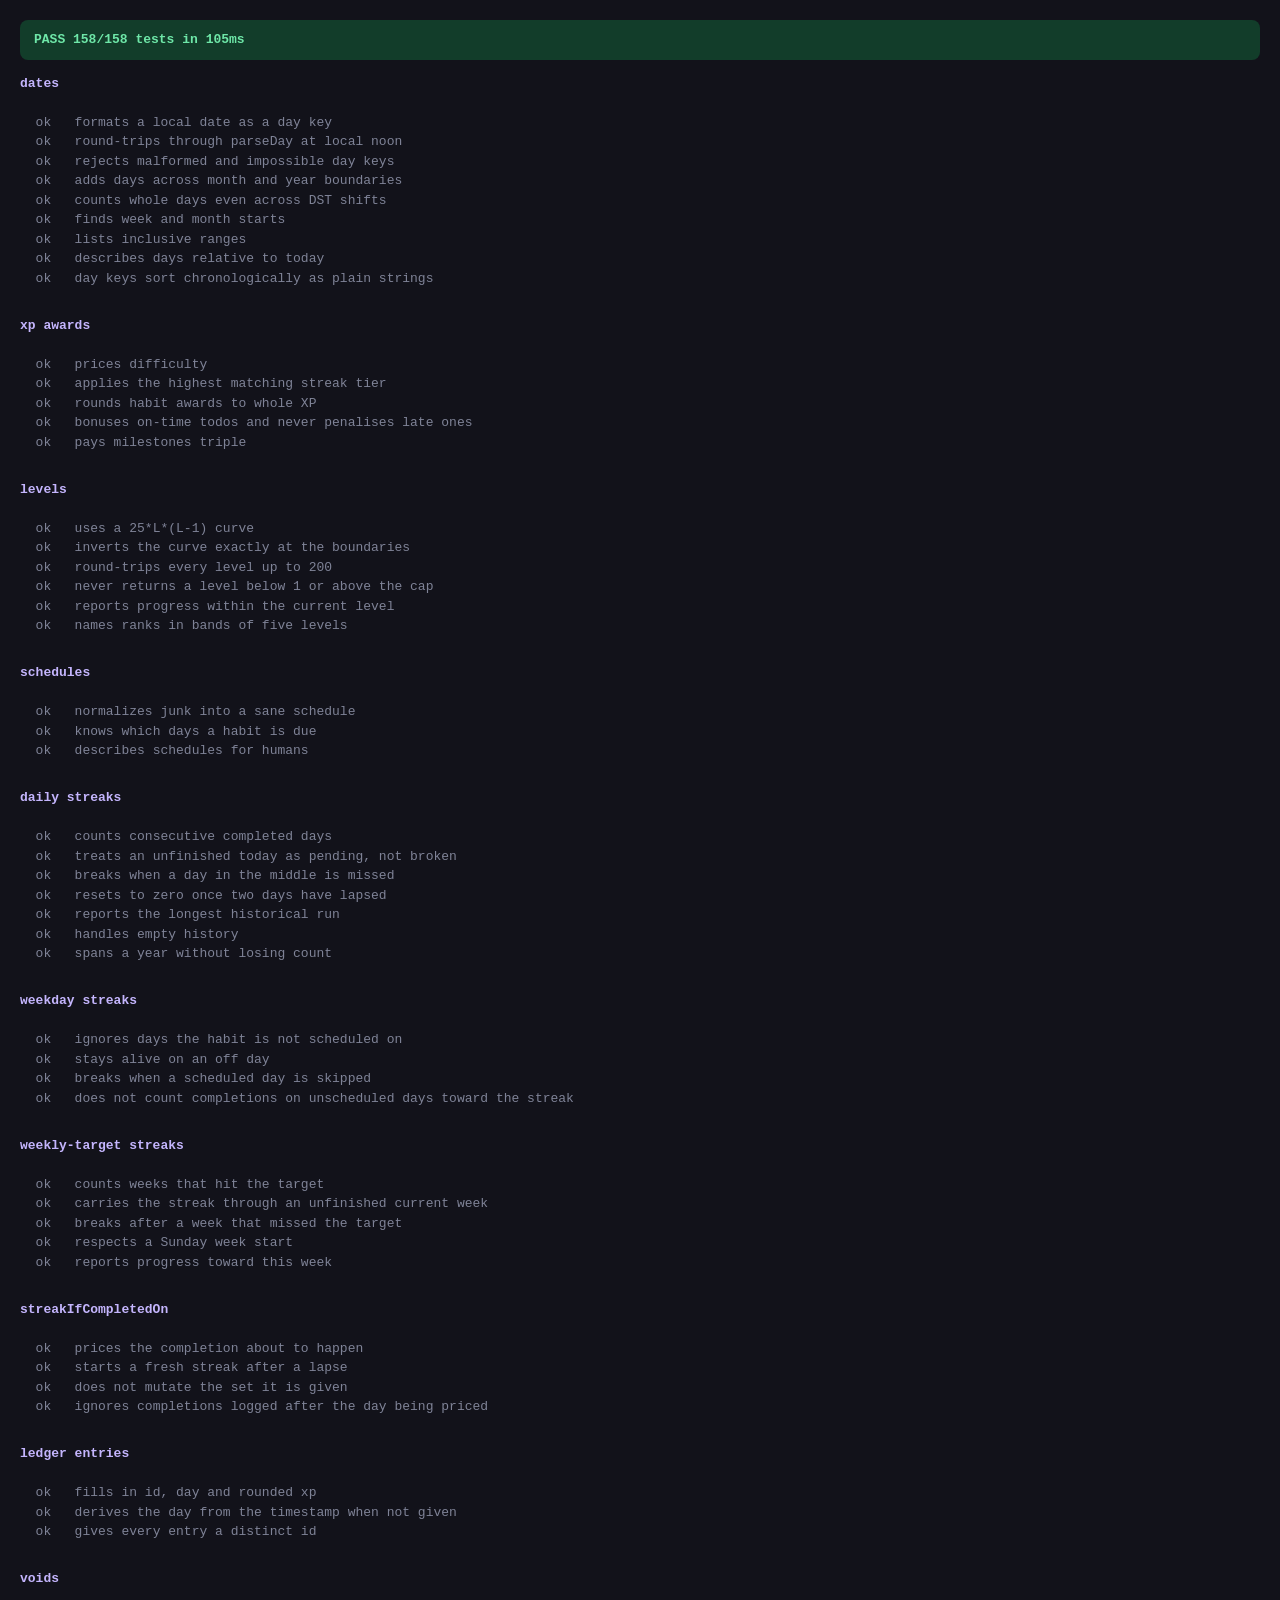
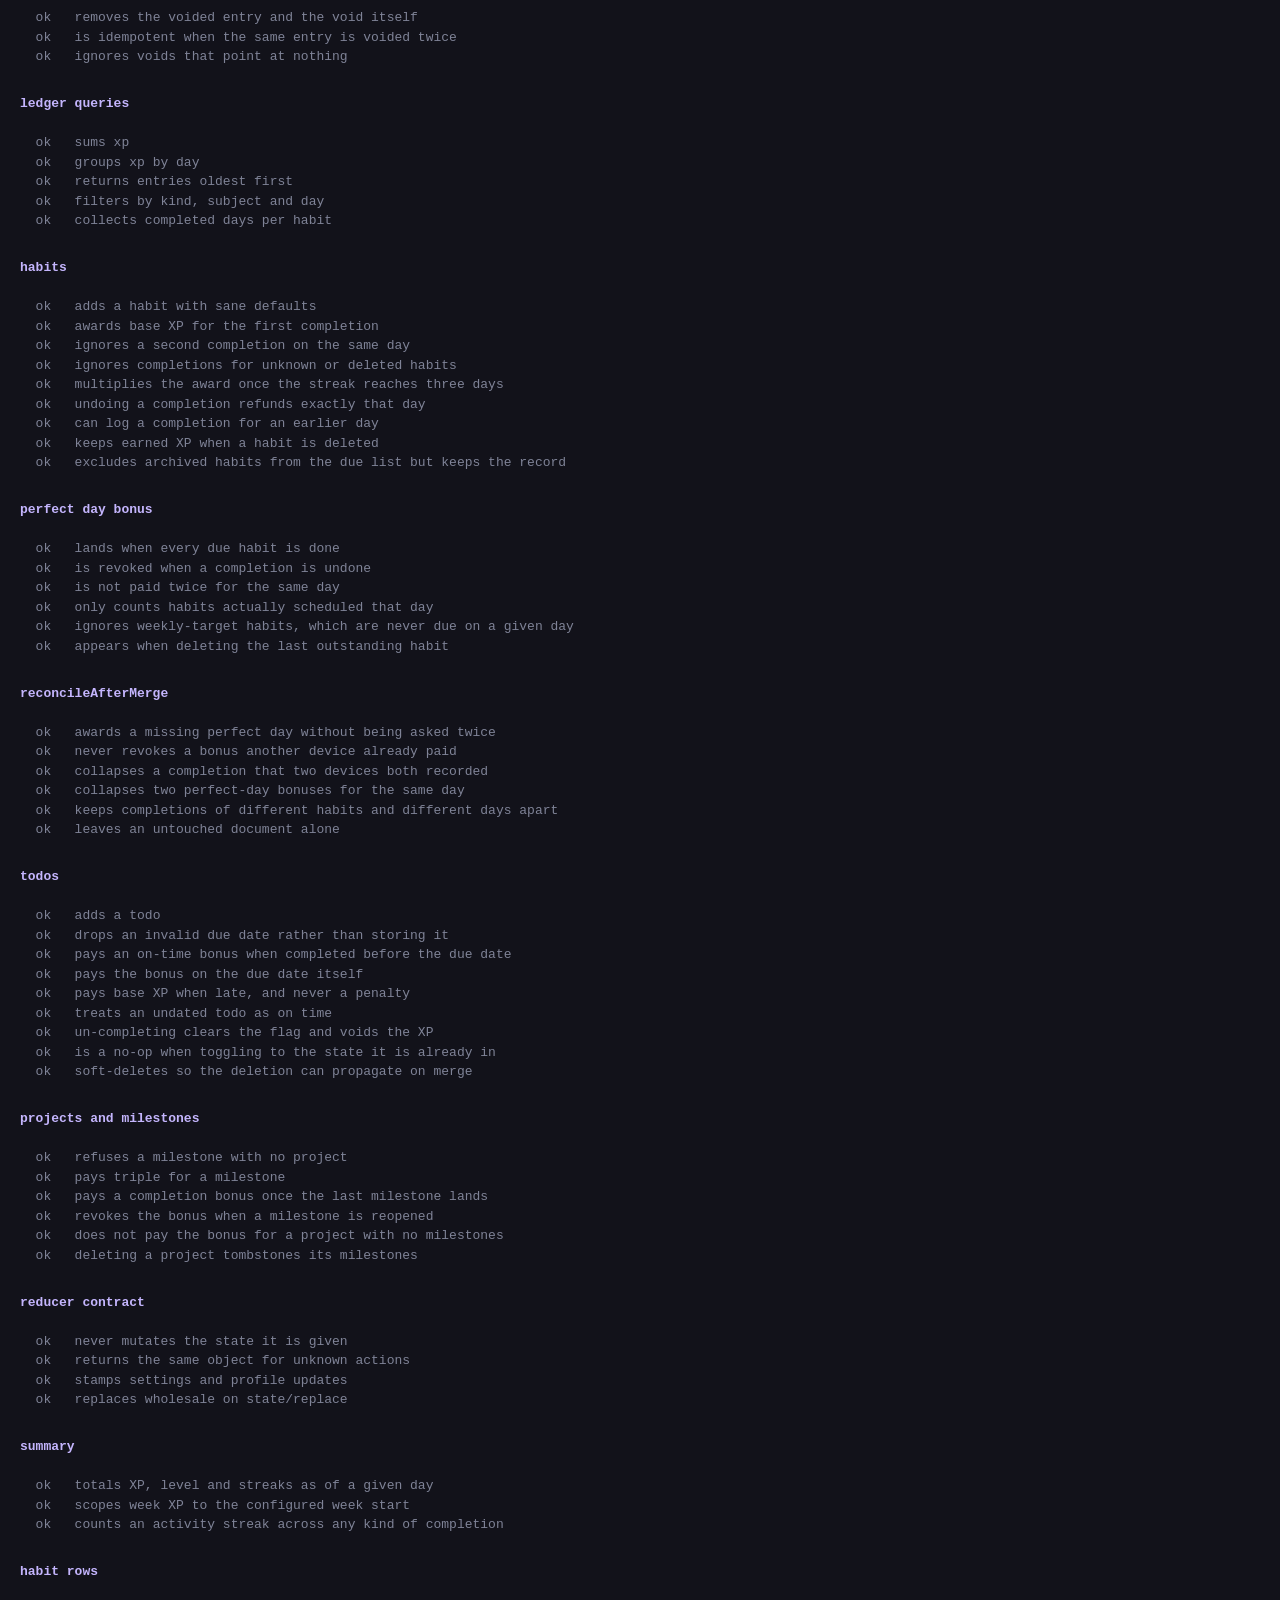
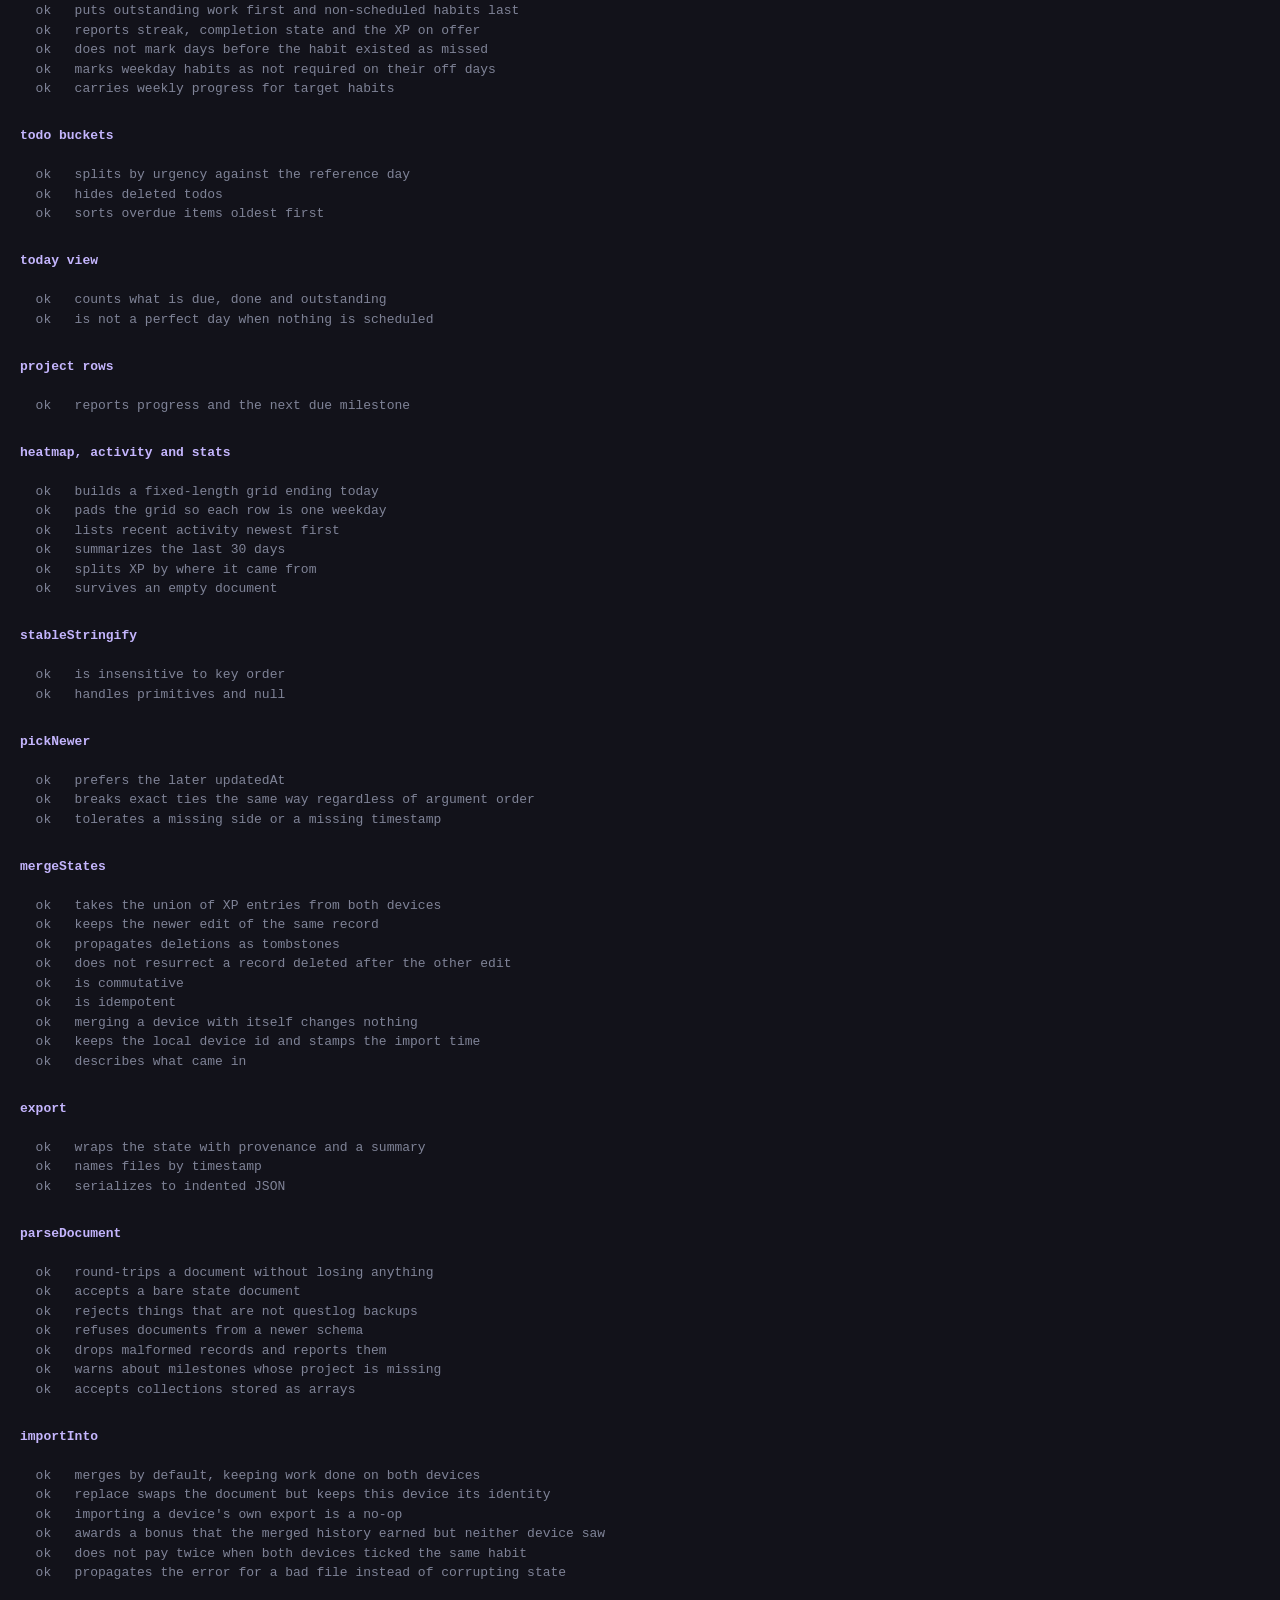
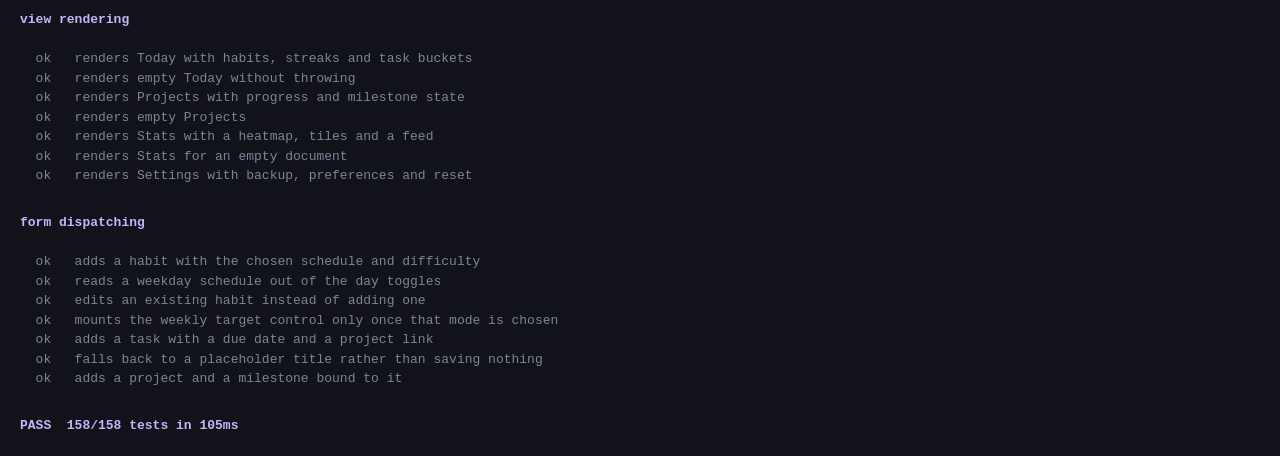
==== tests/run.html @ 2b4b63f4 "questlog: offline-first XP habit tracker Zero-build ES modules, no dependencies, no backend. Pure co" ====
<!doctype html>
<html lang="en">
<head>
<meta charset="utf-8">
<meta name="viewport" content="width=device-width, initial-scale=1">
<title>questlog tests — running…</title>
<style>
  body { background:#12121a; color:#e6e6f0; font:13px/1.5 ui-monospace,SFMono-Regular,Menlo,monospace; margin:0; padding:20px; }
  #status { position:sticky; top:0; padding:10px 14px; border-radius:8px; font-weight:700; margin-bottom:14px; }
  .pass { background:#123d2a; color:#6ee7a8; }
  .fail { background:#43151f; color:#ff9db1; }
  pre { white-space:pre-wrap; margin:0; }
  .l-fail { color:#ff9db1; }
  .l-ok { color:#7f8397; }
  .l-suite { color:#c4b5fd; font-weight:700; margin-top:8px; display:block; }
</style>
</head>
<body>
<div id="status" class="fail">running…</div>
<pre id="out"></pre>
<script type="module">
  import { run } from './harness.js';
  import './dates.test.js';
  import './xp.test.js';
  import './streaks.test.js';
  import './ledger.test.js';
  import './state.test.js';
  import './selectors.test.js';
  import './merge.test.js';
  import './io.test.js';
  import './views.test.js';

  const res = await run();
  window.__testResults = res;
  const status = document.getElementById('status');
  status.textContent = res.summary;
  status.className = res.failed === 0 ? 'pass' : 'fail';
  document.title = `questlog tests — ${res.summary}`;
  const out = document.getElementById('out');
  out.innerHTML = res.text.split('\n').map((line) => {
    const cls = line.startsWith('  FAIL') || line.startsWith('       ') ? 'l-fail'
      : line.startsWith('  ok') ? 'l-ok'
      : line.trim() && !line.startsWith(' ') ? 'l-suite' : '';
    const esc = line.replace(/&/g, '&amp;').replace(/</g, '&lt;');
    return cls ? `<span class="${cls}">${esc}</span>` : esc;
  }).join('\n');
  console.log(res.text);
</script>
</body>
</html>
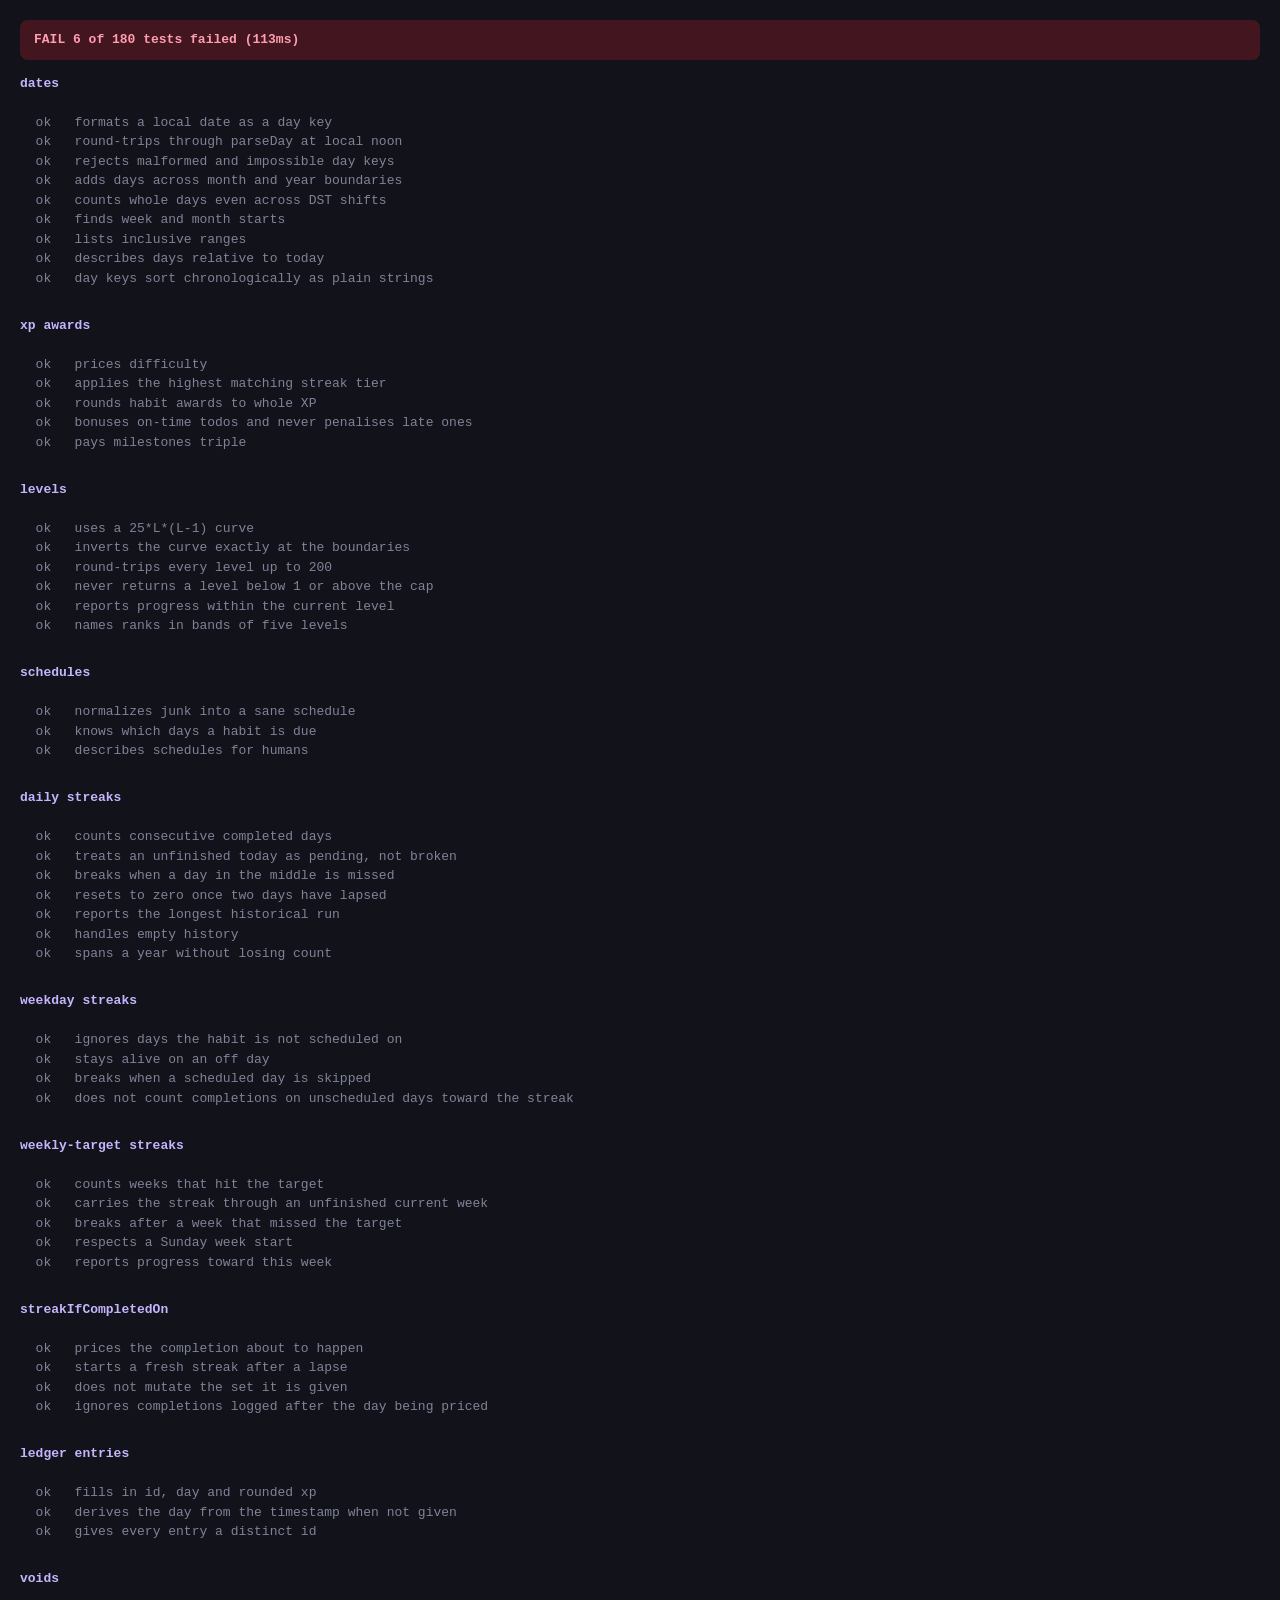
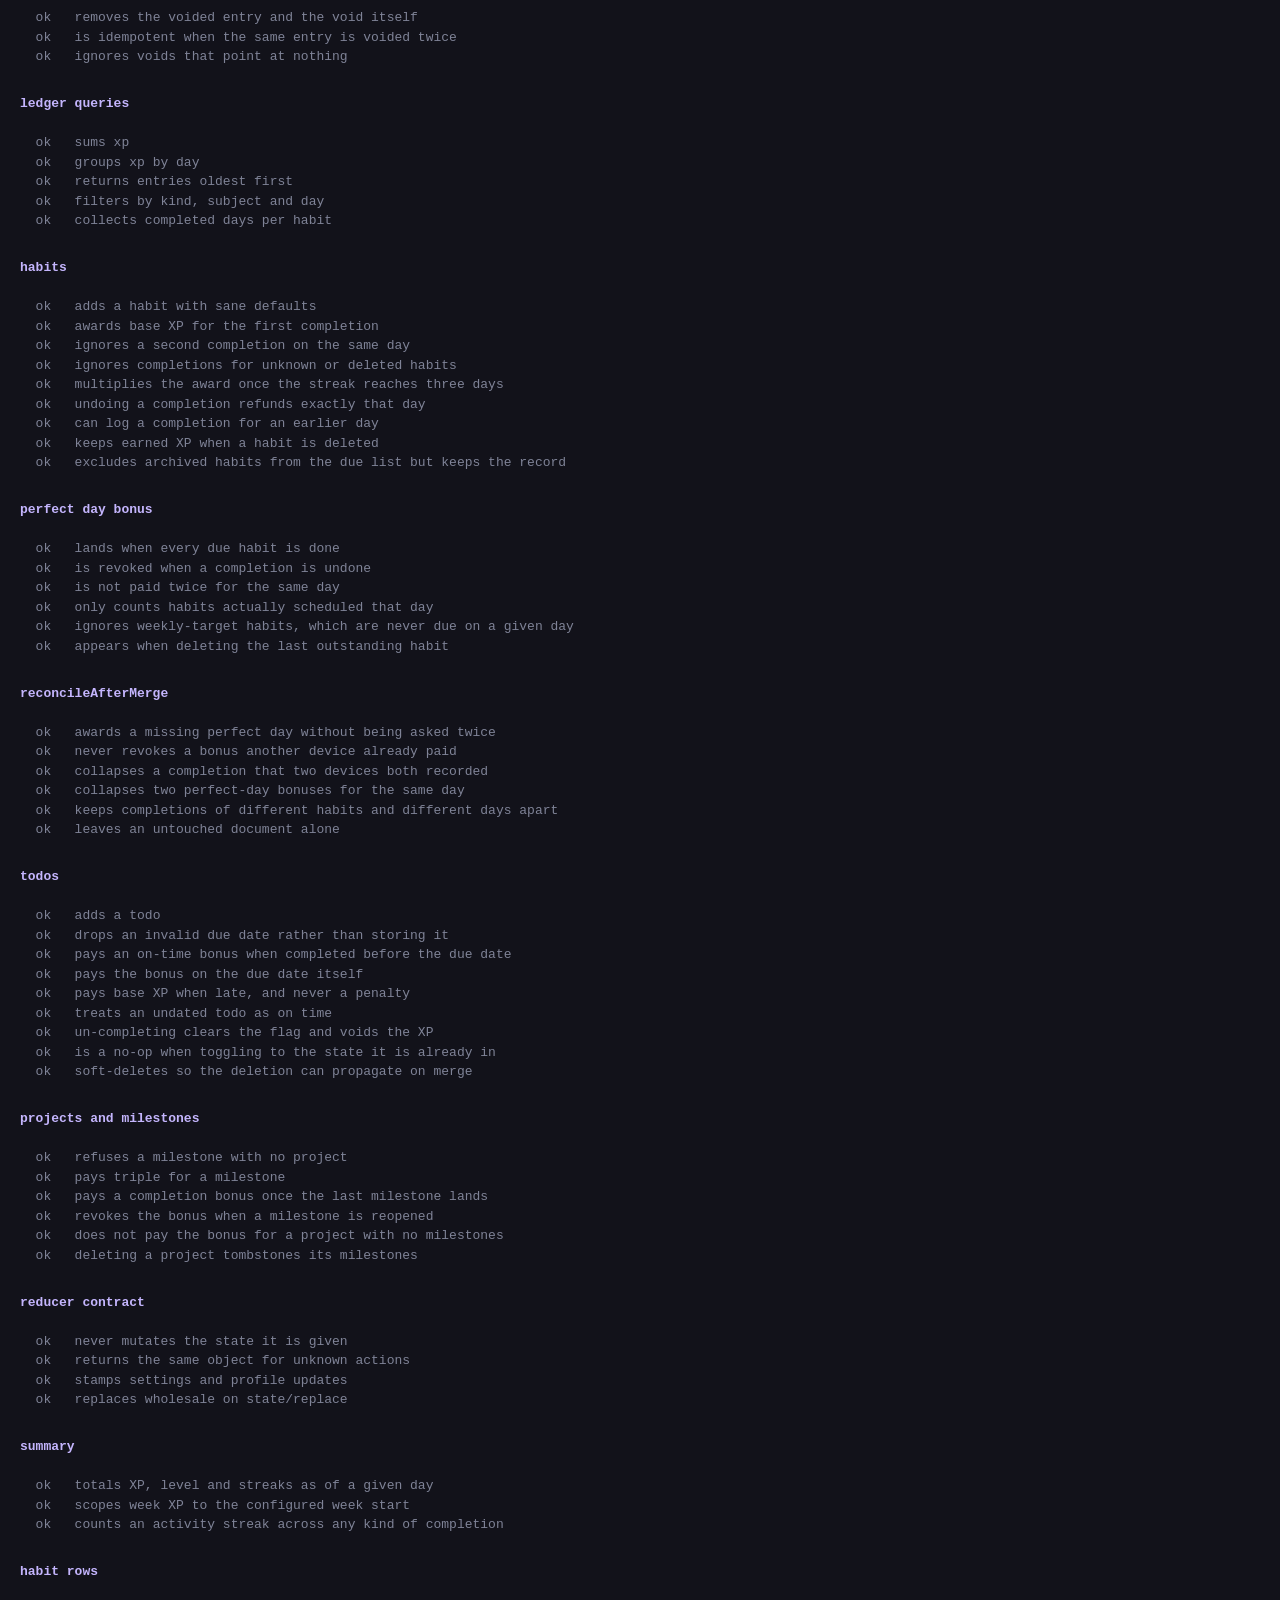
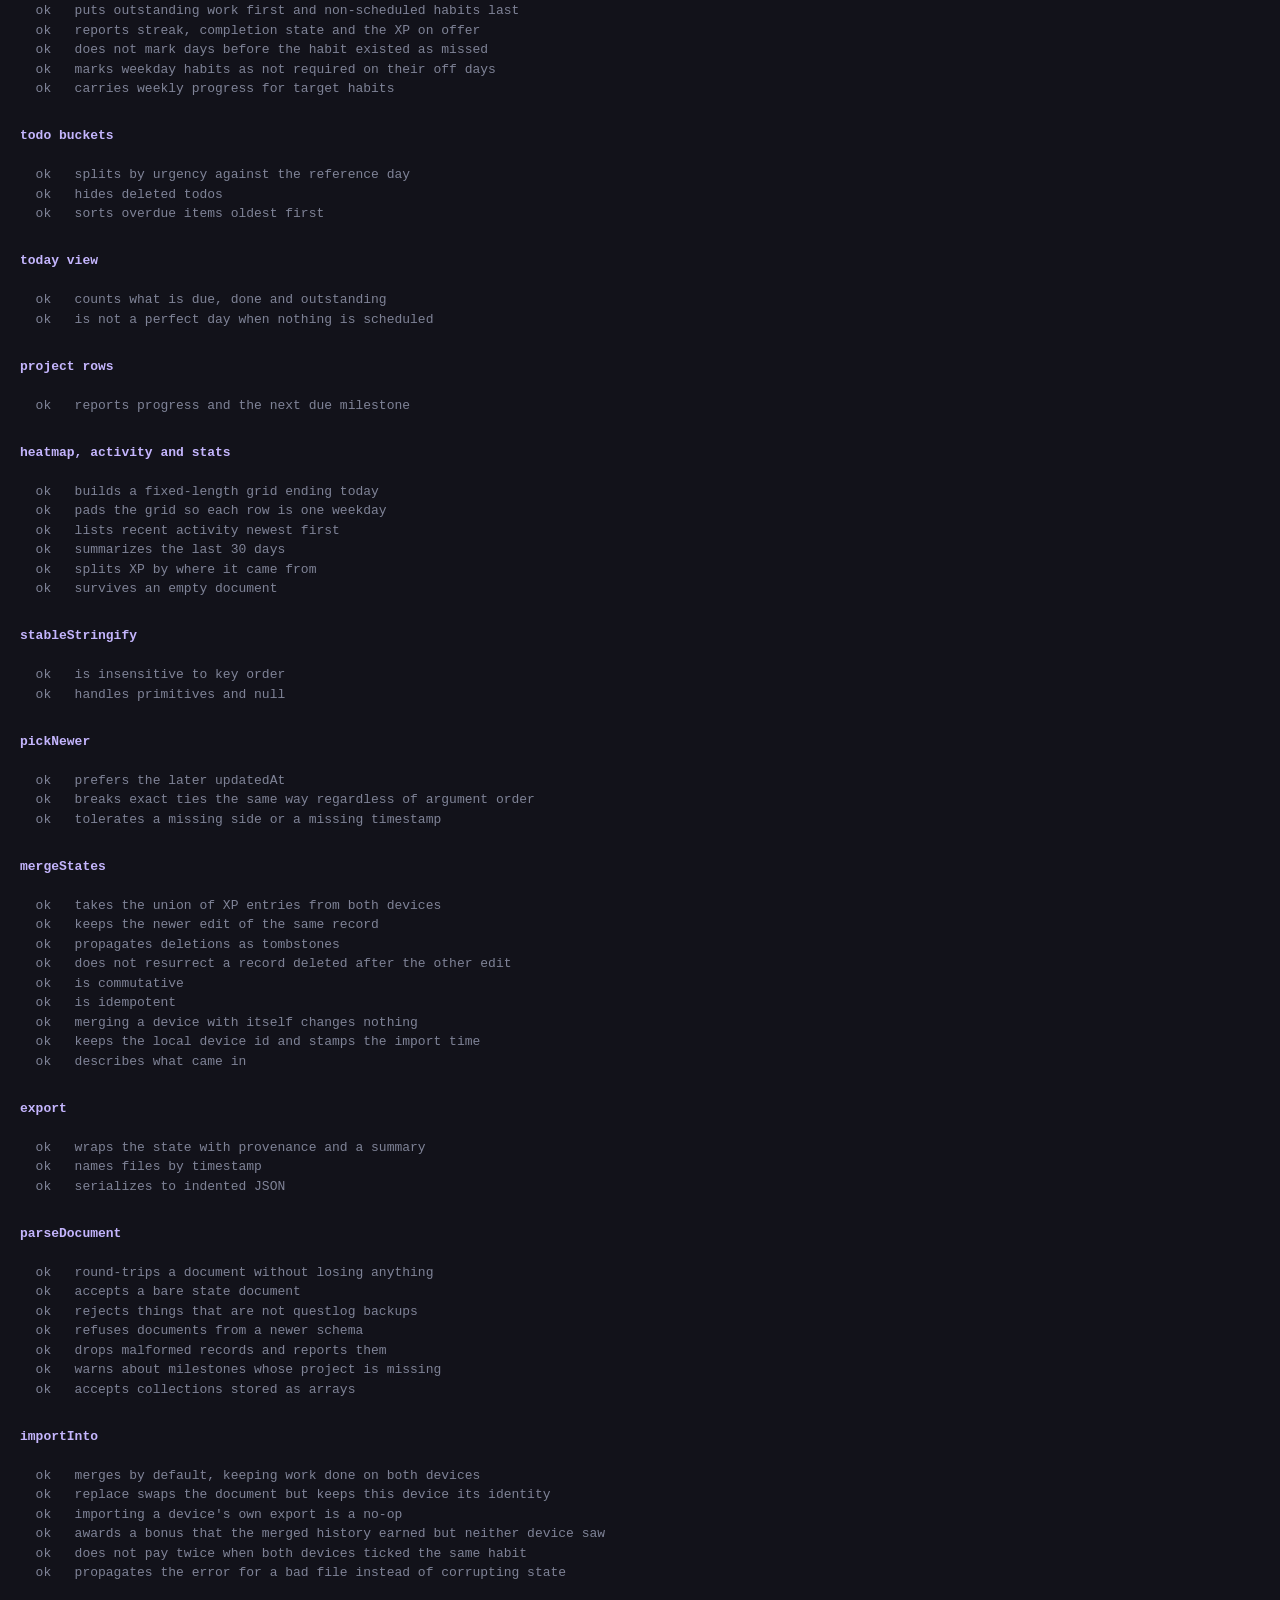
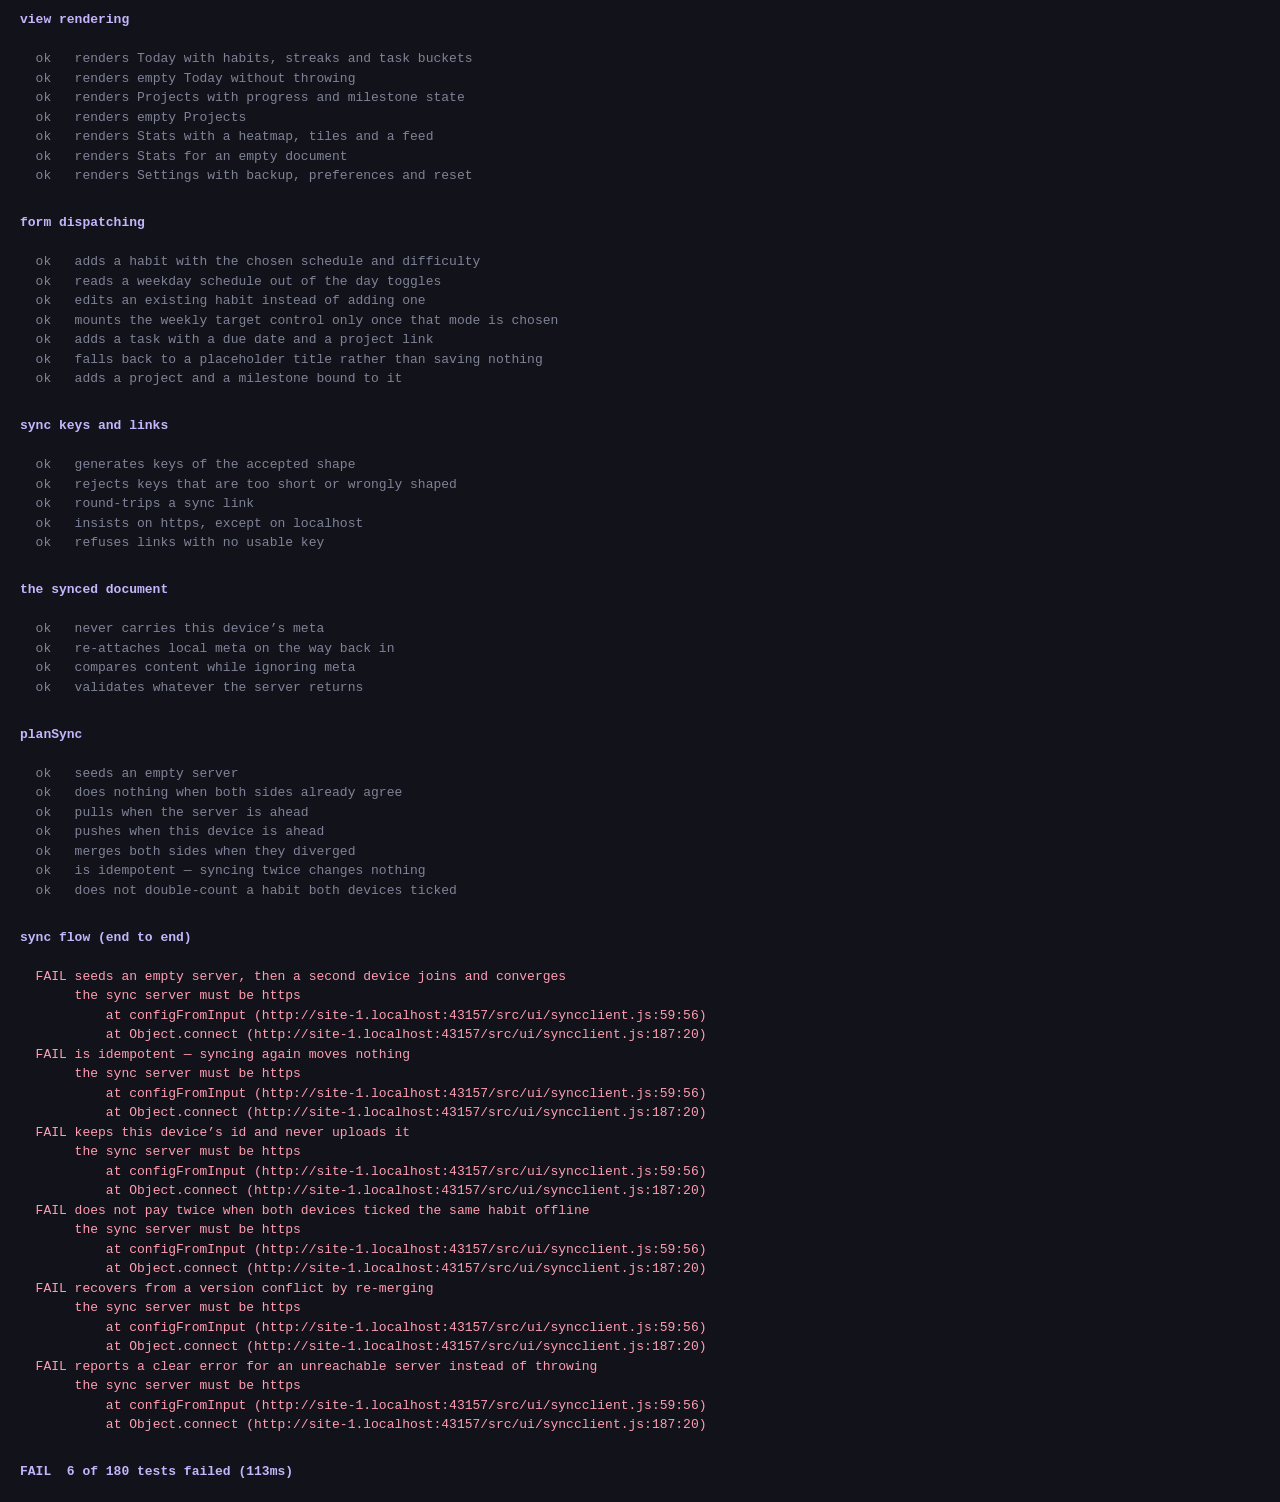
==== commit b0648f94: "Add optional Cloudflare Worker sync Two devices can now keep themselves in step through a Worker sto" ====
--- a/tests/run.html
+++ b/tests/run.html
@@ -29,6 +29,8 @@
   import './merge.test.js';
   import './io.test.js';
   import './views.test.js';
+  import './sync.test.js';
+  import './syncflow.test.js';
 
   const res = await run();
   window.__testResults = res;
